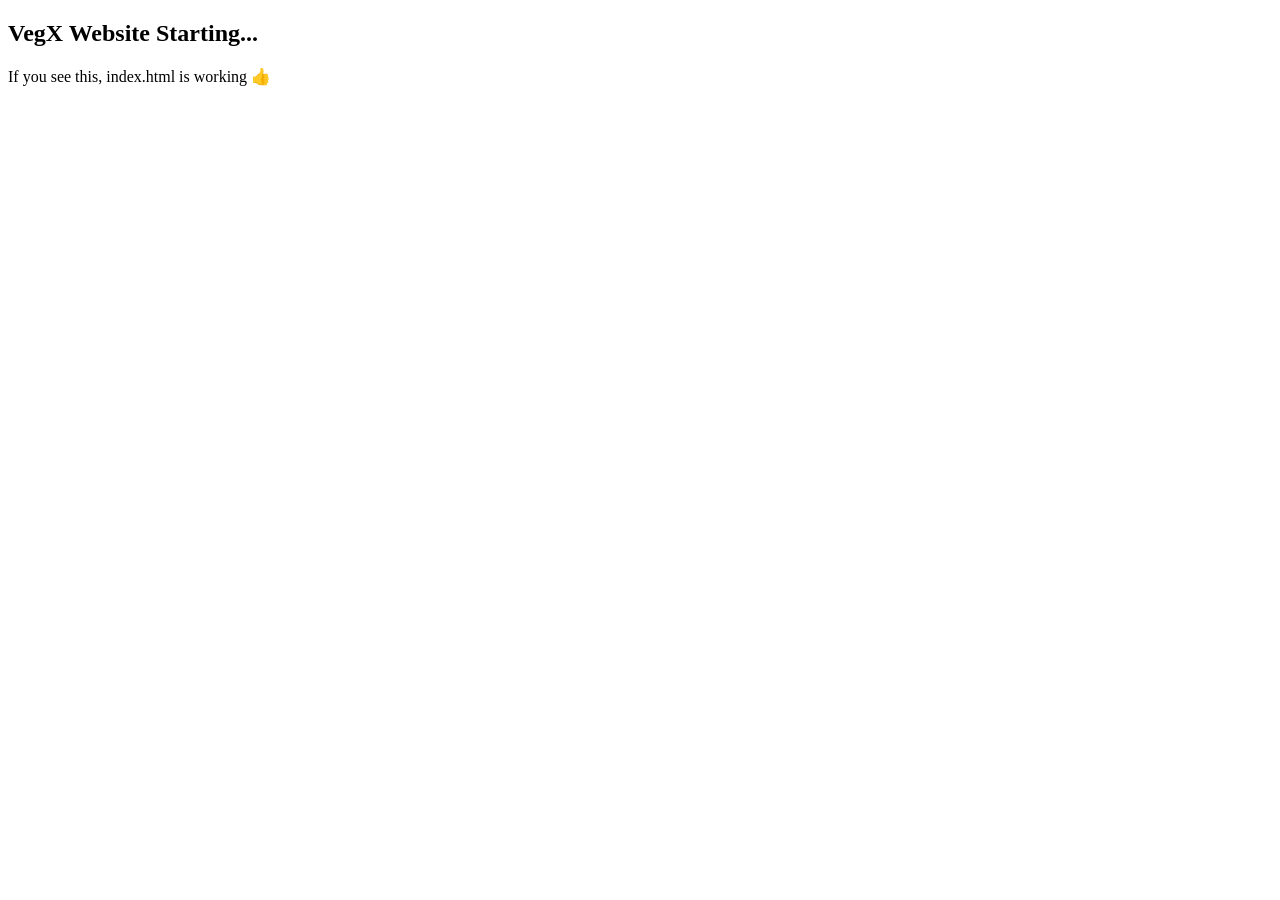
==== index.html @ 5e878d7c "Create index.html" ====
<!DOCTYPE html>
<html lang="en">
<head>
  <meta charset="UTF-8">
  <title>VegX – Fresh Vegetables</title>
  <meta name="viewport" content="width=device-width, initial-scale=1.0">
</head>
<body>

<h2>VegX Website Starting...</h2>
<p>If you see this, index.html is working 👍</p>

</body>
</html>
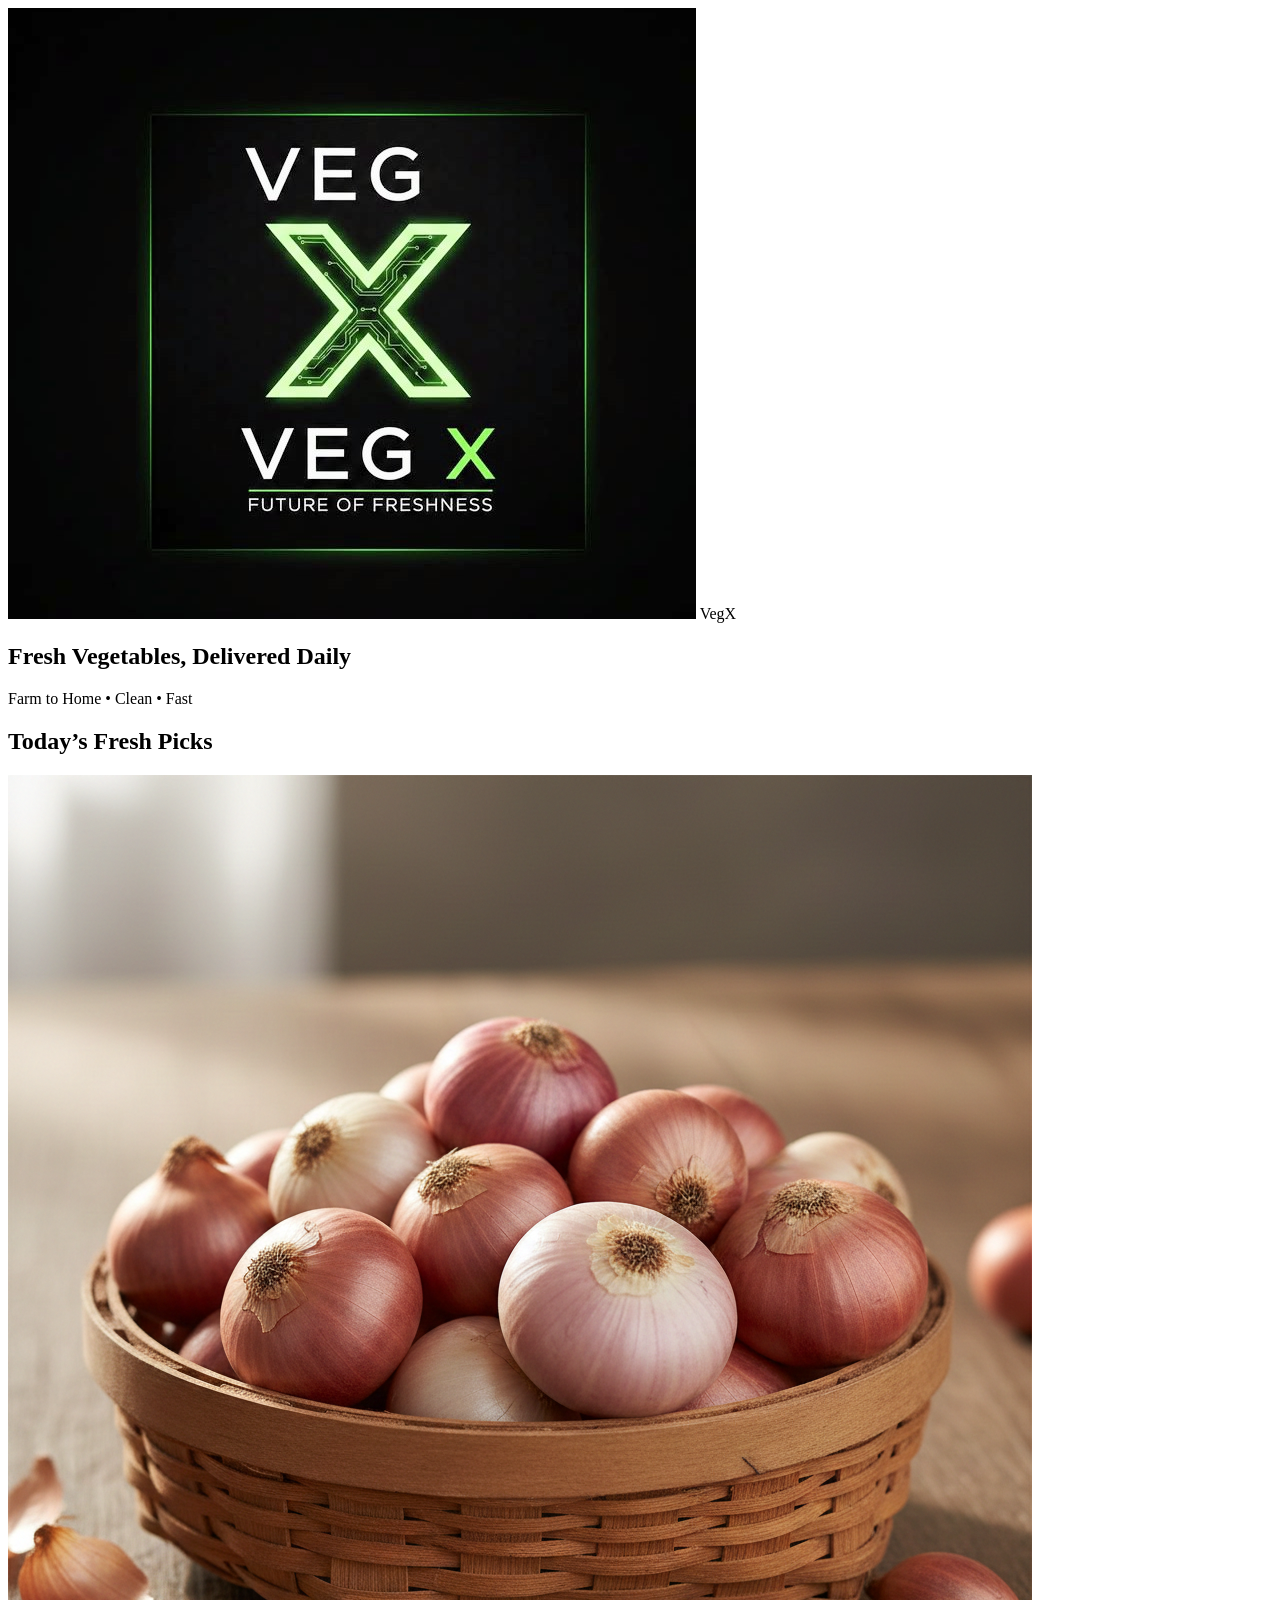
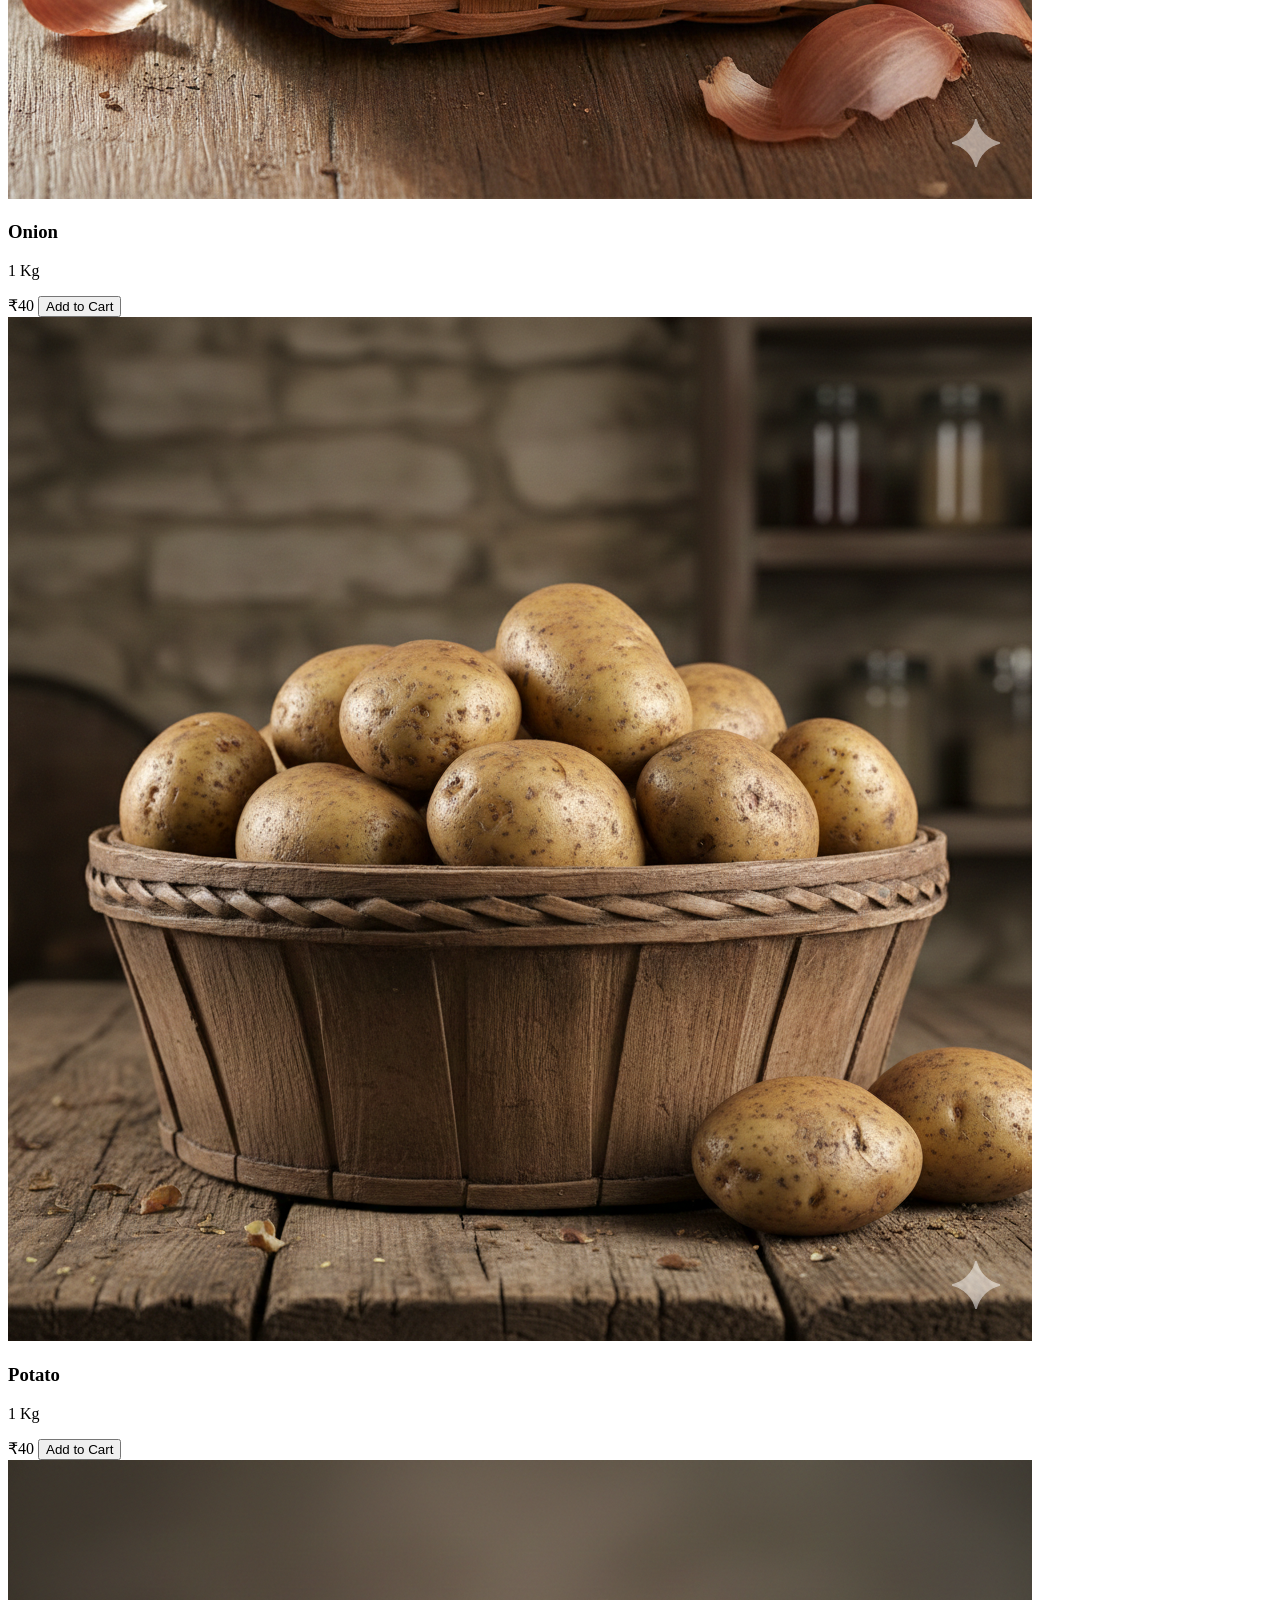
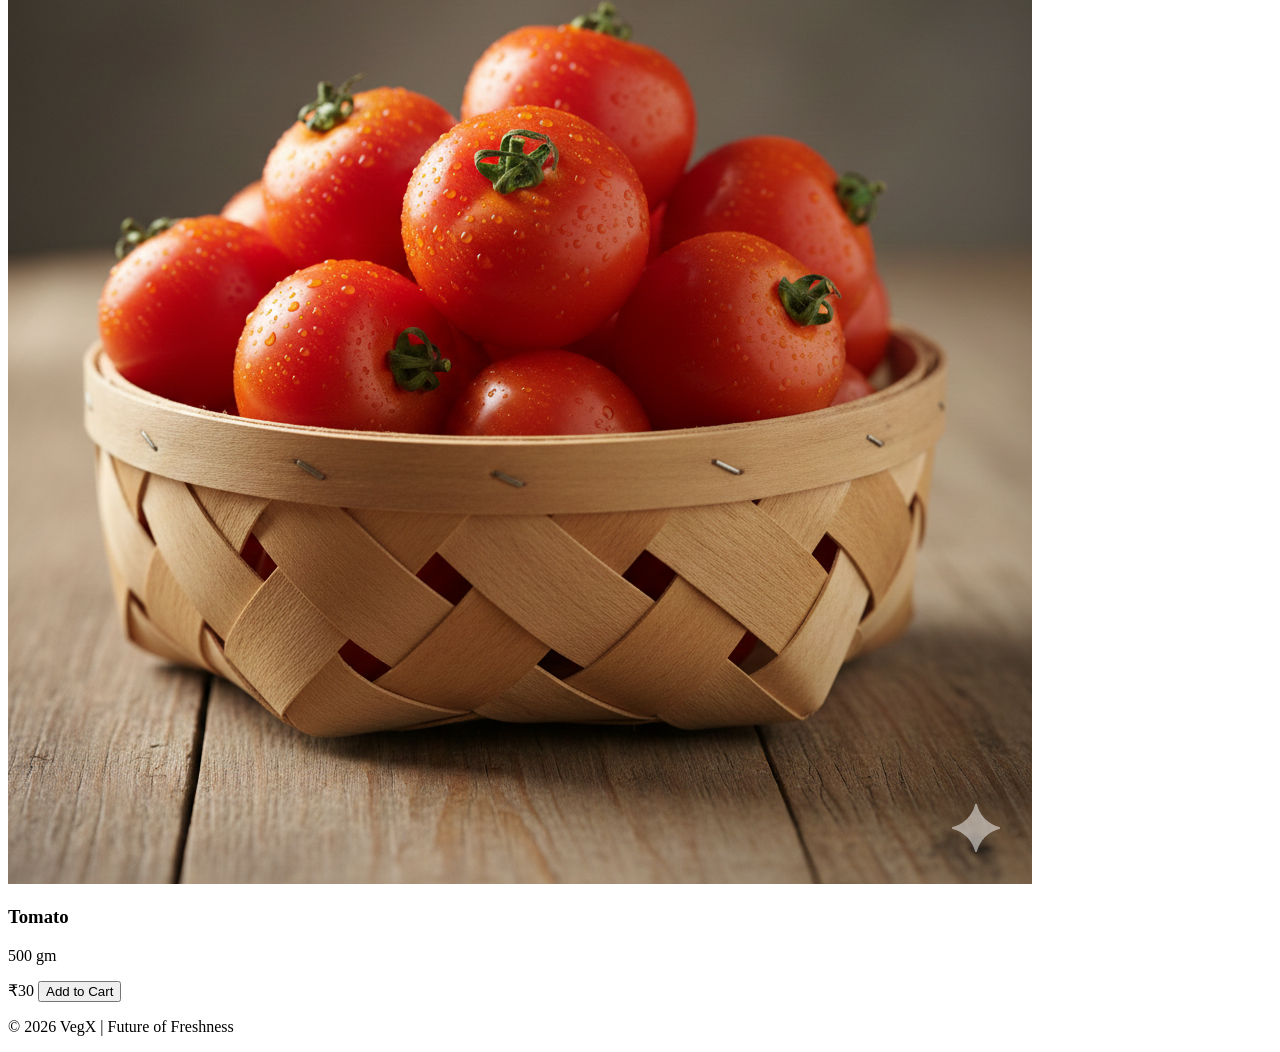
==== commit 3ff969c3: "Update index.html" ====
--- a/index.html
+++ b/index.html
@@ -2,13 +2,69 @@
 <html lang="en">
 <head>
   <meta charset="UTF-8">
-  <title>VegX – Fresh Vegetables</title>
+  <title>VegX – Future of Freshness</title>
   <meta name="viewport" content="width=device-width, initial-scale=1.0">
+
+  <!-- CSS -->
+  <link rel="stylesheet" href="style.css">
+
+  <!-- Google Font -->
+  <link href="https://fonts.googleapis.com/css2?family=Poppins:wght@400;600&display=swap" rel="stylesheet">
 </head>
+
 <body>
 
-<h2>VegX Website Starting...</h2>
-<p>If you see this, index.html is working 👍</p>
+  <!-- HEADER -->
+  <header class="header">
+    <div class="logo-box">
+      <img src="images/logo.png" alt="VegX Logo" class="logo">
+      <span class="brand-name">VegX</span>
+    </div>
+  </header>
+
+  <!-- HERO SECTION -->
+  <section class="hero">
+    <h1>Fresh Vegetables, Delivered Daily</h1>
+    <p>Farm to Home • Clean • Fast</p>
+  </section>
+
+  <!-- PRODUCTS -->
+  <section class="products">
+    <h2>Today’s Fresh Picks</h2>
+
+    <div class="product-grid">
+
+      <div class="product-card">
+        <img src="images/onion.png" alt="Onion">
+        <h3>Onion</h3>
+        <p>1 Kg</p>
+        <span class="price">₹40</span>
+        <button>Add to Cart</button>
+      </div>
+
+      <div class="product-card">
+        <img src="images/potato.png" alt="Potato">
+        <h3>Potato</h3>
+        <p>1 Kg</p>
+        <span class="price">₹40</span>
+        <button>Add to Cart</button>
+      </div>
+
+      <div class="product-card">
+        <img src="images/tomato.png" alt="Tomato">
+        <h3>Tomato</h3>
+        <p>500 gm</p>
+        <span class="price">₹30</span>
+        <button>Add to Cart</button>
+      </div>
+
+    </div>
+  </section>
+
+  <!-- FOOTER -->
+  <footer class="footer">
+    <p>© 2026 VegX | Future of Freshness</p>
+  </footer>
 
 </body>
 </html>
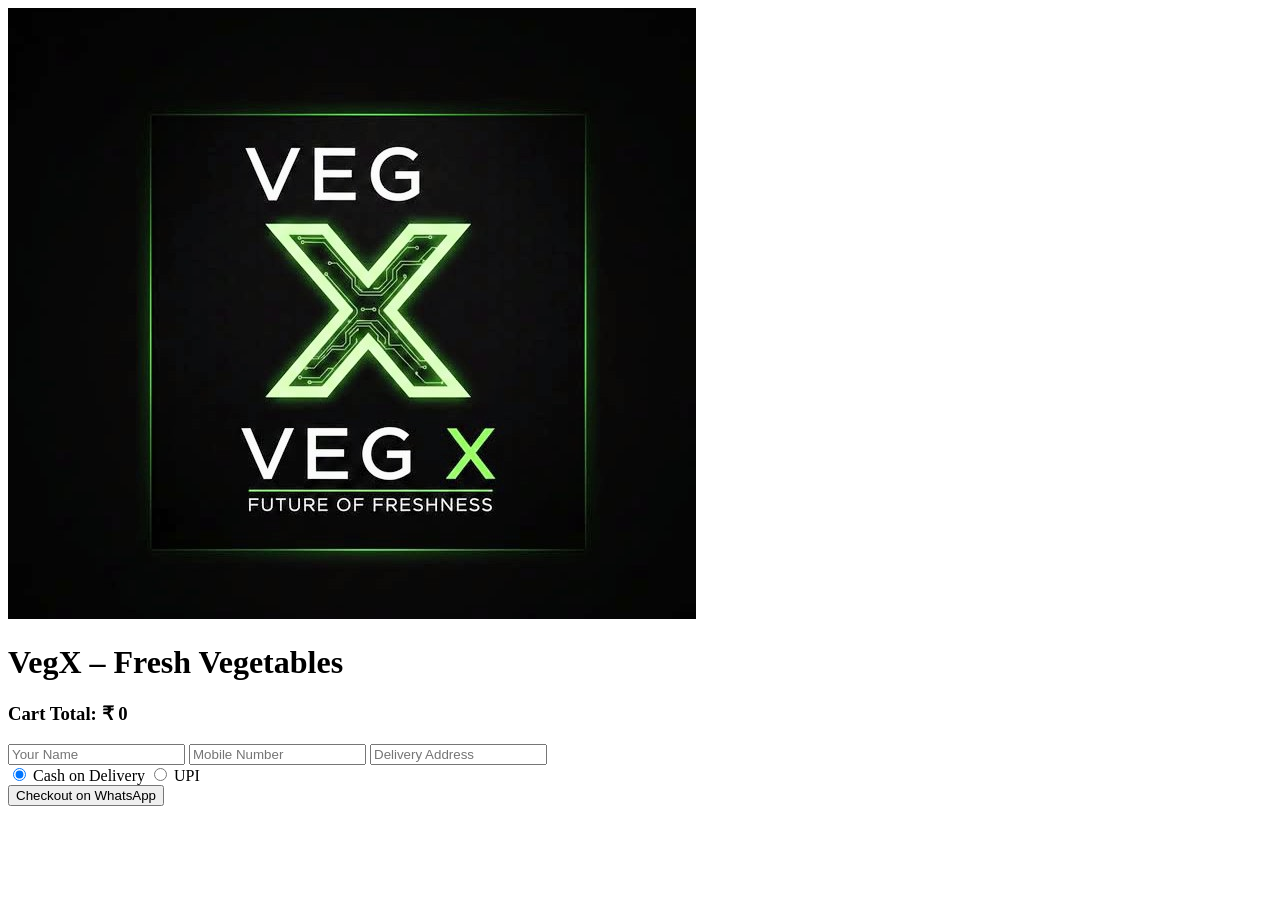
==== commit af8942f4: "Update index.html" ====
--- a/index.html
+++ b/index.html
@@ -2,69 +2,37 @@
 <html lang="en">
 <head>
   <meta charset="UTF-8">
-  <title>VegX – Future of Freshness</title>
+  <title>VegX – Fresh Vegetables</title>
   <meta name="viewport" content="width=device-width, initial-scale=1.0">
-
-  <!-- CSS -->
-  <link rel="stylesheet" href="style.css">
-
-  <!-- Google Font -->
-  <link href="https://fonts.googleapis.com/css2?family=Poppins:wght@400;600&display=swap" rel="stylesheet">
+  <link rel="stylesheet" href="css/style.css">
 </head>
-
 <body>
 
-  <!-- HEADER -->
-  <header class="header">
-    <div class="logo-box">
-      <img src="images/logo.png" alt="VegX Logo" class="logo">
-      <span class="brand-name">VegX</span>
-    </div>
-  </header>
+<header>
+  <img src="images/logo.png" alt="VegX Logo" class="logo">
+  <h1>VegX – Fresh Vegetables</h1>
+</header>
 
-  <!-- HERO SECTION -->
-  <section class="hero">
-    <h1>Fresh Vegetables, Delivered Daily</h1>
-    <p>Farm to Home • Clean • Fast</p>
-  </section>
+<main>
+  <div id="product-list" class="products"></div>
+</main>
 
-  <!-- PRODUCTS -->
-  <section class="products">
-    <h2>Today’s Fresh Picks</h2>
+<div class="cart">
+  <h3>Cart Total: ₹ <span id="cart-total">0</span></h3>
+  <div class="customer-details">
+    <input type="text" id="customer-name" placeholder="Your Name">
+    <input type="text" id="customer-mobile" placeholder="Mobile Number">
+    <input type="text" id="customer-address" placeholder="Delivery Address">
+  </div>
+  <div class="payment-method">
+    <label><input type="radio" name="payment" value="COD" checked> Cash on Delivery</label>
+    <label><input type="radio" name="payment" value="UPI"> UPI</label>
+  </div>
+  <button onclick="checkoutWhatsApp()">Checkout on WhatsApp</button>
+</div>
 
-    <div class="product-grid">
-
-      <div class="product-card">
-        <img src="images/onion.png" alt="Onion">
-        <h3>Onion</h3>
-        <p>1 Kg</p>
-        <span class="price">₹40</span>
-        <button>Add to Cart</button>
-      </div>
-
-      <div class="product-card">
-        <img src="images/potato.png" alt="Potato">
-        <h3>Potato</h3>
-        <p>1 Kg</p>
-        <span class="price">₹40</span>
-        <button>Add to Cart</button>
-      </div>
-
-      <div class="product-card">
-        <img src="images/tomato.png" alt="Tomato">
-        <h3>Tomato</h3>
-        <p>500 gm</p>
-        <span class="price">₹30</span>
-        <button>Add to Cart</button>
-      </div>
-
-    </div>
-  </section>
-
-  <!-- FOOTER -->
-  <footer class="footer">
-    <p>© 2026 VegX | Future of Freshness</p>
-  </footer>
+<script src="js/product.js"></script>
+<script src="js/main.js"></script>
 
 </body>
 </html>
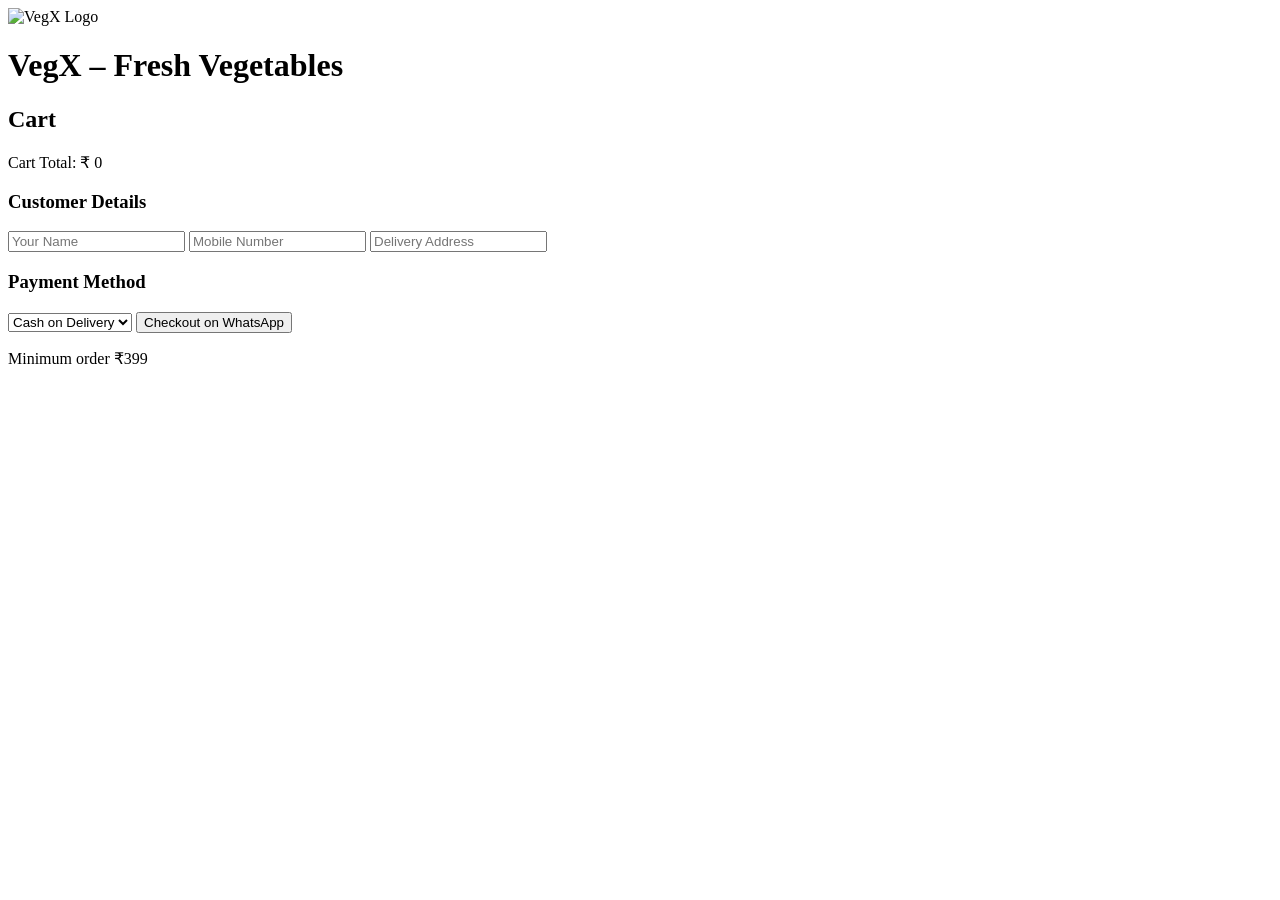
==== commit 4a549d4a: "Update index.html" ====
--- a/index.html
+++ b/index.html
@@ -4,35 +4,47 @@
   <meta charset="UTF-8">
   <title>VegX – Fresh Vegetables</title>
   <meta name="viewport" content="width=device-width, initial-scale=1.0">
+  <!-- Link to CSS -->
   <link rel="stylesheet" href="css/style.css">
 </head>
 <body>
+  <!-- Header with Logo -->
+  <header>
+    <div class="logo">
+      <img src="images/vegx-logo.png" alt="VegX Logo" />
+      <h1>VegX – Fresh Vegetables</h1>
+    </div>
+  </header>
 
-<header>
-  <img src="images/logo.png" alt="VegX Logo" class="logo">
-  <h1>VegX – Fresh Vegetables</h1>
-</header>
+  <!-- Product Section -->
+  <main>
+    <section id="products" class="product-grid">
+      <!-- Products will be dynamically generated by main.js -->
+    </section>
+  </main>
 
-<main>
-  <div id="product-list" class="products"></div>
-</main>
+  <!-- Cart Section -->
+  <aside id="cart">
+    <h2>Cart</h2>
+    <div id="cart-items"></div>
+    <p>Cart Total: ₹ <span id="cart-total">0</span></p>
 
-<div class="cart">
-  <h3>Cart Total: ₹ <span id="cart-total">0</span></h3>
-  <div class="customer-details">
-    <input type="text" id="customer-name" placeholder="Your Name">
-    <input type="text" id="customer-mobile" placeholder="Mobile Number">
-    <input type="text" id="customer-address" placeholder="Delivery Address">
-  </div>
-  <div class="payment-method">
-    <label><input type="radio" name="payment" value="COD" checked> Cash on Delivery</label>
-    <label><input type="radio" name="payment" value="UPI"> UPI</label>
-  </div>
-  <button onclick="checkoutWhatsApp()">Checkout on WhatsApp</button>
-</div>
+    <h3>Customer Details</h3>
+    <input type="text" id="customer-name" placeholder="Your Name" />
+    <input type="text" id="customer-mobile" placeholder="Mobile Number" />
+    <input type="text" id="customer-address" placeholder="Delivery Address" />
 
-<script src="js/product.js"></script>
-<script src="js/main.js"></script>
+    <h3>Payment Method</h3>
+    <select id="payment-method">
+      <option value="COD">Cash on Delivery</option>
+      <option value="UPI">UPI</option>
+    </select>
 
+    <button id="checkout-btn" onclick="checkoutWhatsApp()">Checkout on WhatsApp</button>
+    <p>Minimum order ₹399</p>
+  </aside>
+
+  <!-- Script -->
+  <script src="js/main.js"></script>
 </body>
 </html>
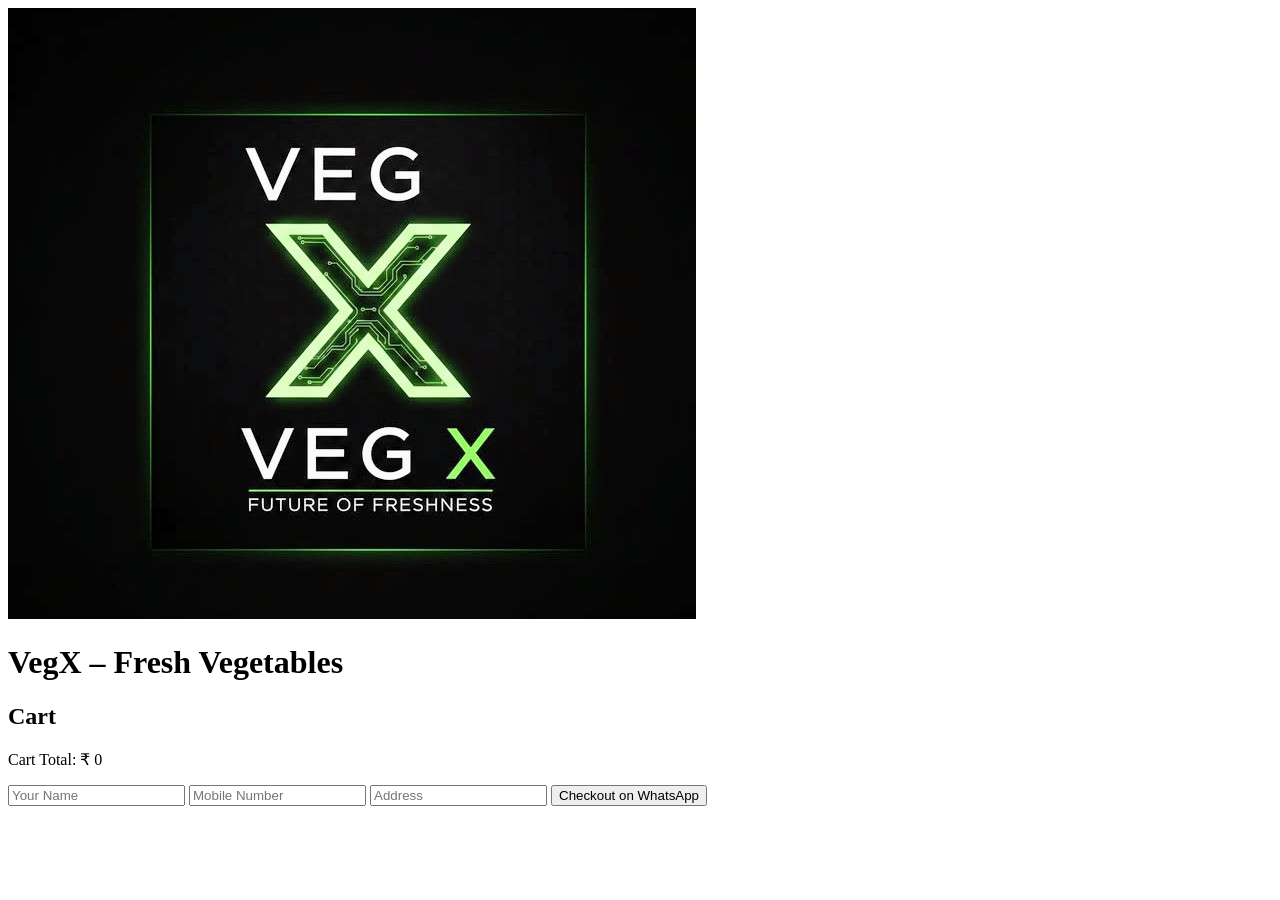
==== commit c335d2a8: "Update index.html" ====
--- a/index.html
+++ b/index.html
@@ -1,50 +1,30 @@
 <!DOCTYPE html>
 <html lang="en">
 <head>
-  <meta charset="UTF-8">
-  <title>VegX – Fresh Vegetables</title>
-  <meta name="viewport" content="width=device-width, initial-scale=1.0">
-  <!-- Link to CSS -->
-  <link rel="stylesheet" href="css/style.css">
+<meta charset="UTF-8">
+<meta name="viewport" content="width=device-width, initial-scale=1.0">
+<title>VegX – Fresh Vegetables</title>
+<link rel="stylesheet" href="css/style.css">
 </head>
 <body>
-  <!-- Header with Logo -->
-  <header>
-    <div class="logo">
-      <img src="images/vegx-logo.png" alt="VegX Logo" />
-      <h1>VegX – Fresh Vegetables</h1>
-    </div>
-  </header>
 
-  <!-- Product Section -->
-  <main>
-    <section id="products" class="product-grid">
-      <!-- Products will be dynamically generated by main.js -->
-    </section>
-  </main>
+<header>
+  <img src="images/logo.png" alt="VegX Logo" class="logo">
+  <h1>VegX – Fresh Vegetables</h1>
+</header>
 
-  <!-- Cart Section -->
-  <aside id="cart">
-    <h2>Cart</h2>
-    <div id="cart-items"></div>
-    <p>Cart Total: ₹ <span id="cart-total">0</span></p>
+<div id="product-list"></div>
 
-    <h3>Customer Details</h3>
-    <input type="text" id="customer-name" placeholder="Your Name" />
-    <input type="text" id="customer-mobile" placeholder="Mobile Number" />
-    <input type="text" id="customer-address" placeholder="Delivery Address" />
+<div class="cart">
+  <h2>Cart</h2>
+  <div id="cart-items"></div>
+  <p>Cart Total: ₹ <span id="cart-total">0</span></p>
+  <input type="text" id="customer-name" placeholder="Your Name">
+  <input type="text" id="customer-mobile" placeholder="Mobile Number">
+  <input type="text" id="customer-address" placeholder="Address">
+  <button onclick="checkoutWhatsApp()">Checkout on WhatsApp</button>
+</div>
 
-    <h3>Payment Method</h3>
-    <select id="payment-method">
-      <option value="COD">Cash on Delivery</option>
-      <option value="UPI">UPI</option>
-    </select>
-
-    <button id="checkout-btn" onclick="checkoutWhatsApp()">Checkout on WhatsApp</button>
-    <p>Minimum order ₹399</p>
-  </aside>
-
-  <!-- Script -->
-  <script src="js/main.js"></script>
+<script src="js/main.js"></script>
 </body>
 </html>
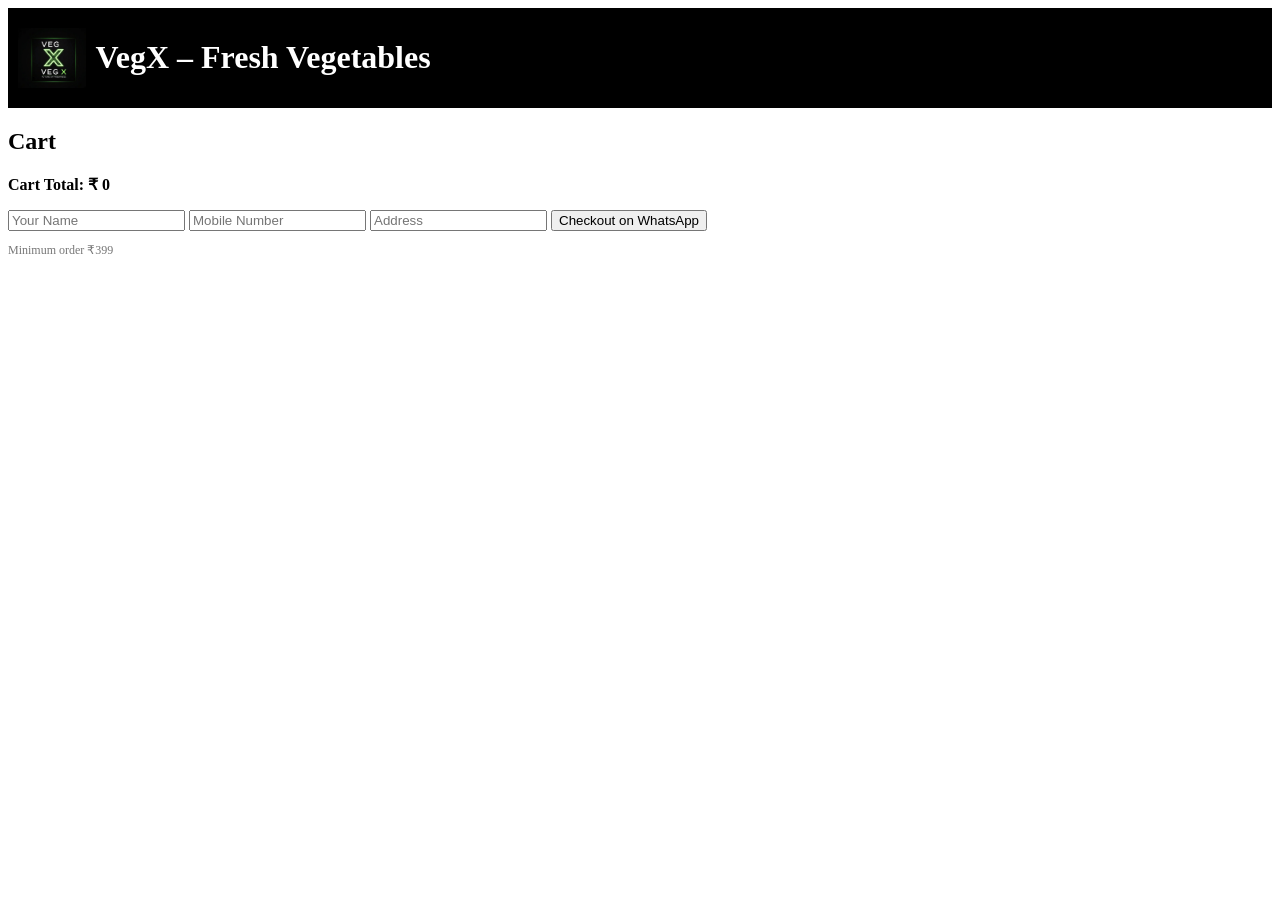
==== commit 457cc192: "Update index.html" ====
--- a/index.html
+++ b/index.html
@@ -1,30 +1,43 @@
 <!DOCTYPE html>
 <html lang="en">
 <head>
-<meta charset="UTF-8">
-<meta name="viewport" content="width=device-width, initial-scale=1.0">
-<title>VegX – Fresh Vegetables</title>
-<link rel="stylesheet" href="css/style.css">
+  <meta charset="UTF-8">
+  <title>VegX – Fresh Vegetables</title>
+  <meta name="viewport" content="width=device-width, initial-scale=1.0">
+
+  <!-- CSS -->
+  <link rel="stylesheet" href="css/style.css">
 </head>
 <body>
 
-<header>
-  <img src="images/logo.png" alt="VegX Logo" class="logo">
-  <h1>VegX – Fresh Vegetables</h1>
-</header>
+  <!-- HEADER -->
+  <header style="display:flex;align-items:center;gap:10px;padding:10px;background:#000;color:#fff;">
+    <img src="images/logo.png" alt="VegX Logo" style="height:60px;">
+    <h1>VegX – Fresh Vegetables</h1>
+  </header>
 
-<div id="product-list"></div>
+  <!-- ✅ PRODUCTS WILL LOAD HERE (MOST IMPORTANT) -->
+  <div id="product-list"></div>
 
-<div class="cart">
-  <h2>Cart</h2>
-  <div id="cart-items"></div>
-  <p>Cart Total: ₹ <span id="cart-total">0</span></p>
-  <input type="text" id="customer-name" placeholder="Your Name">
-  <input type="text" id="customer-mobile" placeholder="Mobile Number">
-  <input type="text" id="customer-address" placeholder="Address">
-  <button onclick="checkoutWhatsApp()">Checkout on WhatsApp</button>
-</div>
+  <!-- CART -->
+  <div class="cart">
+    <h2>Cart</h2>
 
-<script src="js/main.js"></script>
+    <div id="cart-items"></div>
+
+    <p><strong>Cart Total: ₹ <span id="cart-total">0</span></strong></p>
+
+    <input type="text" id="customer-name" placeholder="Your Name">
+    <input type="text" id="customer-mobile" placeholder="Mobile Number">
+    <input type="text" id="customer-address" placeholder="Address">
+
+    <button onclick="checkoutWhatsApp()">Checkout on WhatsApp</button>
+
+    <p style="font-size:12px;color:#777;">Minimum order ₹399</p>
+  </div>
+
+  <!-- JS -->
+  <script src="js/main.js"></script>
+
 </body>
 </html>
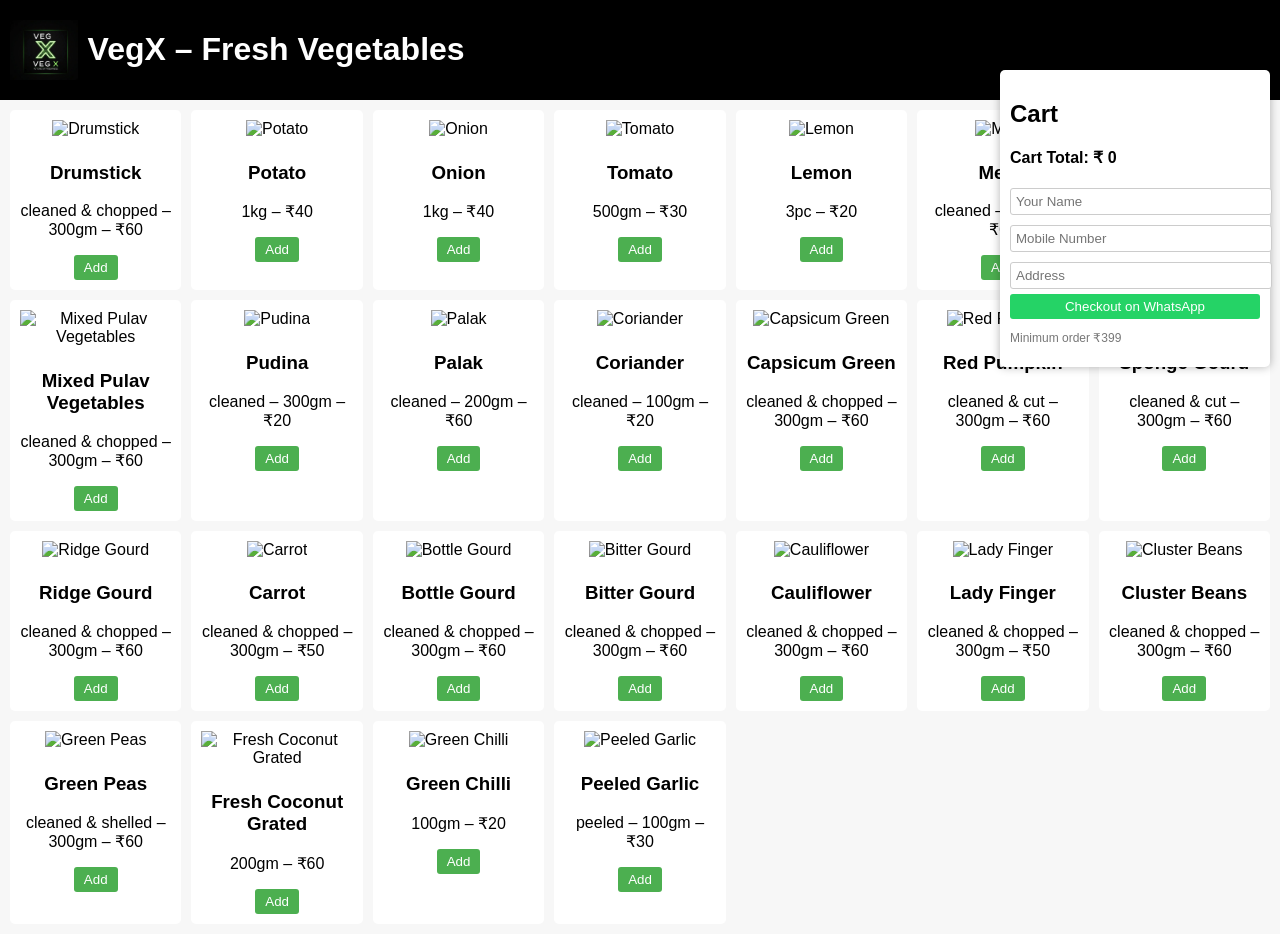
==== commit c9dbd361: "Update index.html" ====
--- a/index.html
+++ b/index.html
@@ -6,38 +6,37 @@
   <meta name="viewport" content="width=device-width, initial-scale=1.0">
 
   <!-- CSS -->
-  <link rel="stylesheet" href="css/style.css">
+  <link rel="stylesheet" href="style.css">
 </head>
 <body>
 
-  <!-- HEADER -->
-  <header style="display:flex;align-items:center;gap:10px;padding:10px;background:#000;color:#fff;">
-    <img src="images/logo.png" alt="VegX Logo" style="height:60px;">
-    <h1>VegX – Fresh Vegetables</h1>
-  </header>
+<header style="display:flex;align-items:center;gap:10px;padding:10px;background:#000;color:#fff;">
+  <img src="images/logo.png" alt="VegX Logo" style="height:60px;">
+  <h1>VegX – Fresh Vegetables</h1>
+</header>
 
-  <!-- ✅ PRODUCTS WILL LOAD HERE (MOST IMPORTANT) -->
-  <div id="product-list"></div>
+<!-- ✅ PRODUCTS -->
+<div id="product-list"></div>
 
-  <!-- CART -->
-  <div class="cart">
-    <h2>Cart</h2>
+<!-- CART -->
+<div class="cart">
+  <h2>Cart</h2>
 
-    <div id="cart-items"></div>
+  <div id="cart-items"></div>
 
-    <p><strong>Cart Total: ₹ <span id="cart-total">0</span></strong></p>
+  <p><strong>Cart Total: ₹ <span id="cart-total">0</span></strong></p>
 
-    <input type="text" id="customer-name" placeholder="Your Name">
-    <input type="text" id="customer-mobile" placeholder="Mobile Number">
-    <input type="text" id="customer-address" placeholder="Address">
+  <input type="text" id="customer-name" placeholder="Your Name">
+  <input type="text" id="customer-mobile" placeholder="Mobile Number">
+  <input type="text" id="customer-address" placeholder="Address">
 
-    <button onclick="checkoutWhatsApp()">Checkout on WhatsApp</button>
+  <button onclick="checkoutWhatsApp()">Checkout on WhatsApp</button>
 
-    <p style="font-size:12px;color:#777;">Minimum order ₹399</p>
-  </div>
+  <p style="font-size:12px;color:#777;">Minimum order ₹399</p>
+</div>
 
-  <!-- JS -->
-  <script src="js/main.js"></script>
+<!-- ✅ JS (IMPORTANT FIX HERE) -->
+<script src="main.js"></script>
 
 </body>
 </html>
--- a/style.css
+++ b/style.css
@@ -0,0 +1,11 @@
+body{font-family:sans-serif;margin:0;padding:0;background:#f7f7f7;}
+header{display:flex;align-items:center;padding:10px;background:#4CAF50;color:white;}
+header .logo{height:50px;margin-right:10px;}
+#product-list{display:grid;grid-template-columns:repeat(auto-fit,minmax(150px,1fr));gap:10px;padding:10px;}
+.product{background:white;padding:10px;border-radius:5px;text-align:center;}
+.product img{width:100%;height:120px;object-fit:cover;margin-bottom:5px;}
+.product button{background:#4CAF50;color:white;border:none;padding:5px 10px;border-radius:3px;cursor:pointer;}
+.product button:hover{opacity:0.8;}
+.cart{position:fixed;right:10px;top:70px;width:250px;background:white;padding:10px;border-radius:5px;box-shadow:0 0 10px rgba(0,0,0,0.3);}
+.cart input{width:100%;margin:5px 0;padding:5px;border:1px solid #ccc;border-radius:3px;}
+.cart button{background:#25D366;color:white;border:none;padding:5px 10px;border-radius:3px;cursor:pointer;width:100%;}
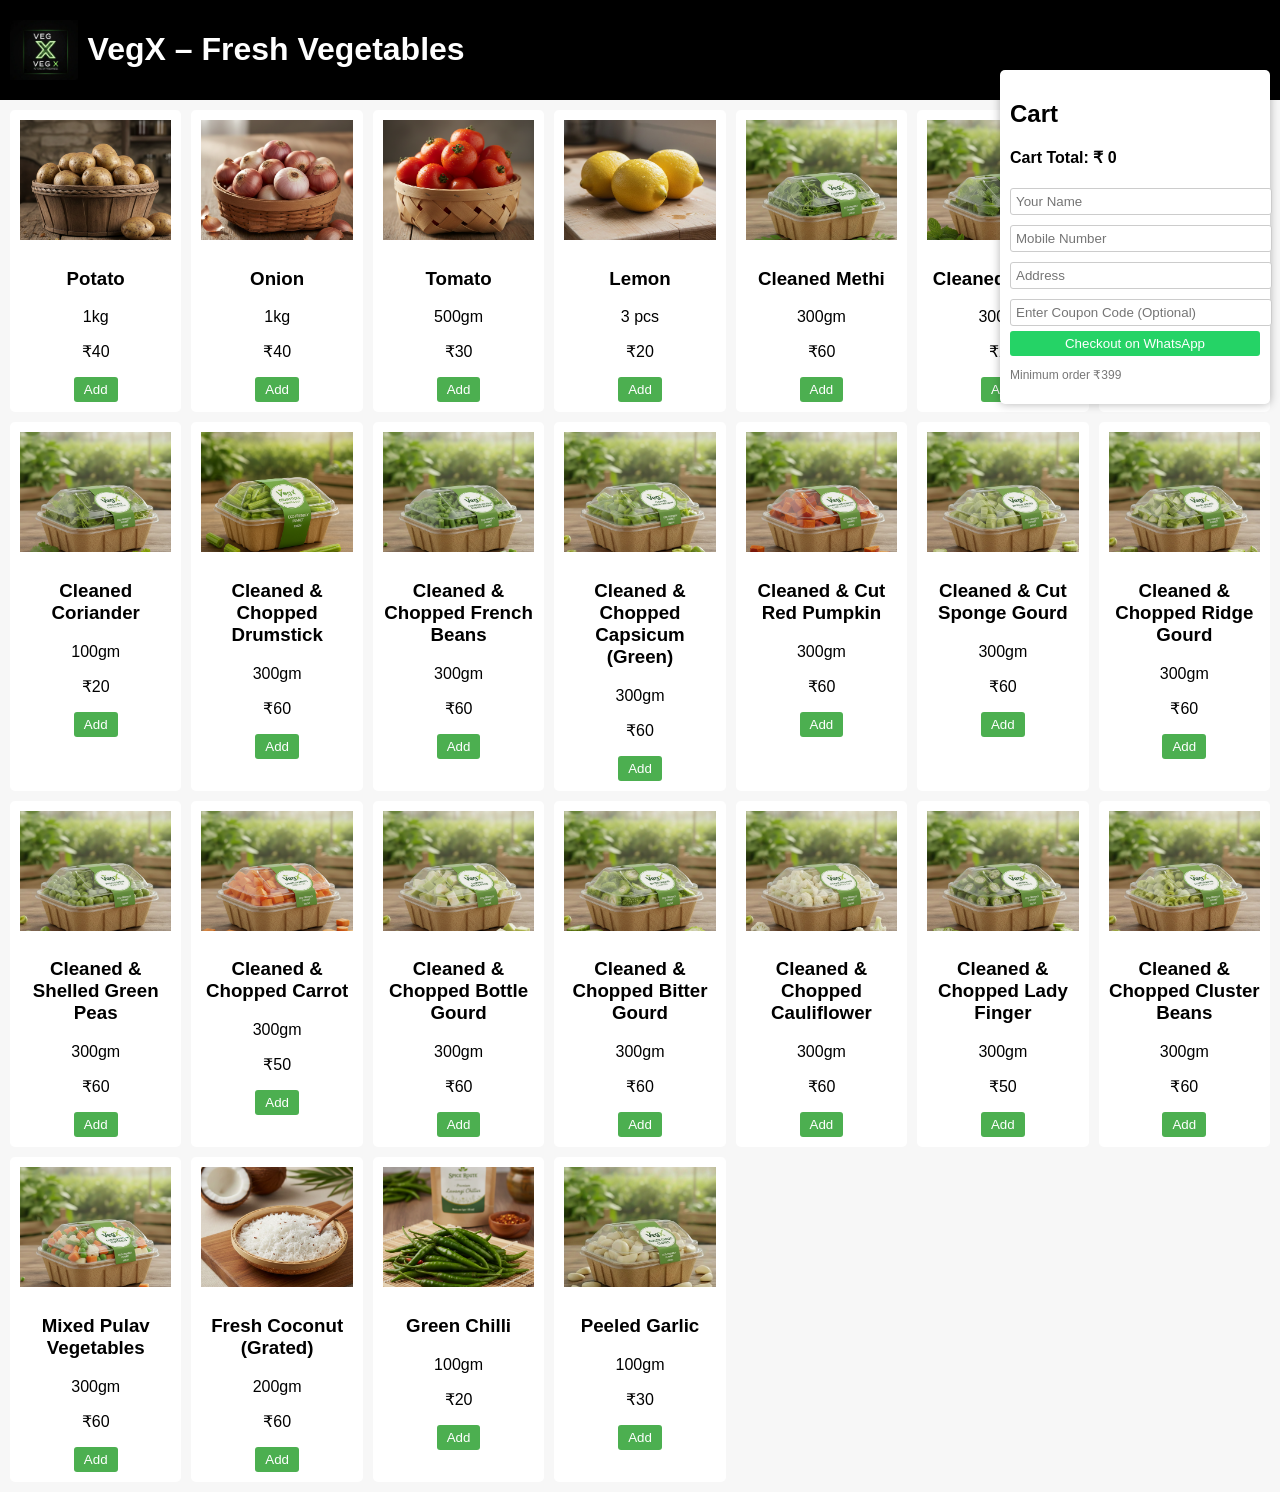
==== commit acee1311: "Update index.html" ====
--- a/index.html
+++ b/index.html
@@ -30,12 +30,15 @@
   <input type="text" id="customer-mobile" placeholder="Mobile Number">
   <input type="text" id="customer-address" placeholder="Address">
 
+  <!-- ✅ Coupon Code -->
+  <input type="text" id="coupon-code" placeholder="Enter Coupon Code (Optional)">
+
   <button onclick="checkoutWhatsApp()">Checkout on WhatsApp</button>
 
   <p style="font-size:12px;color:#777;">Minimum order ₹399</p>
 </div>
 
-<!-- ✅ JS (IMPORTANT FIX HERE) -->
+<!-- ✅ JS -->
 <script src="main.js"></script>
 
 </body>
